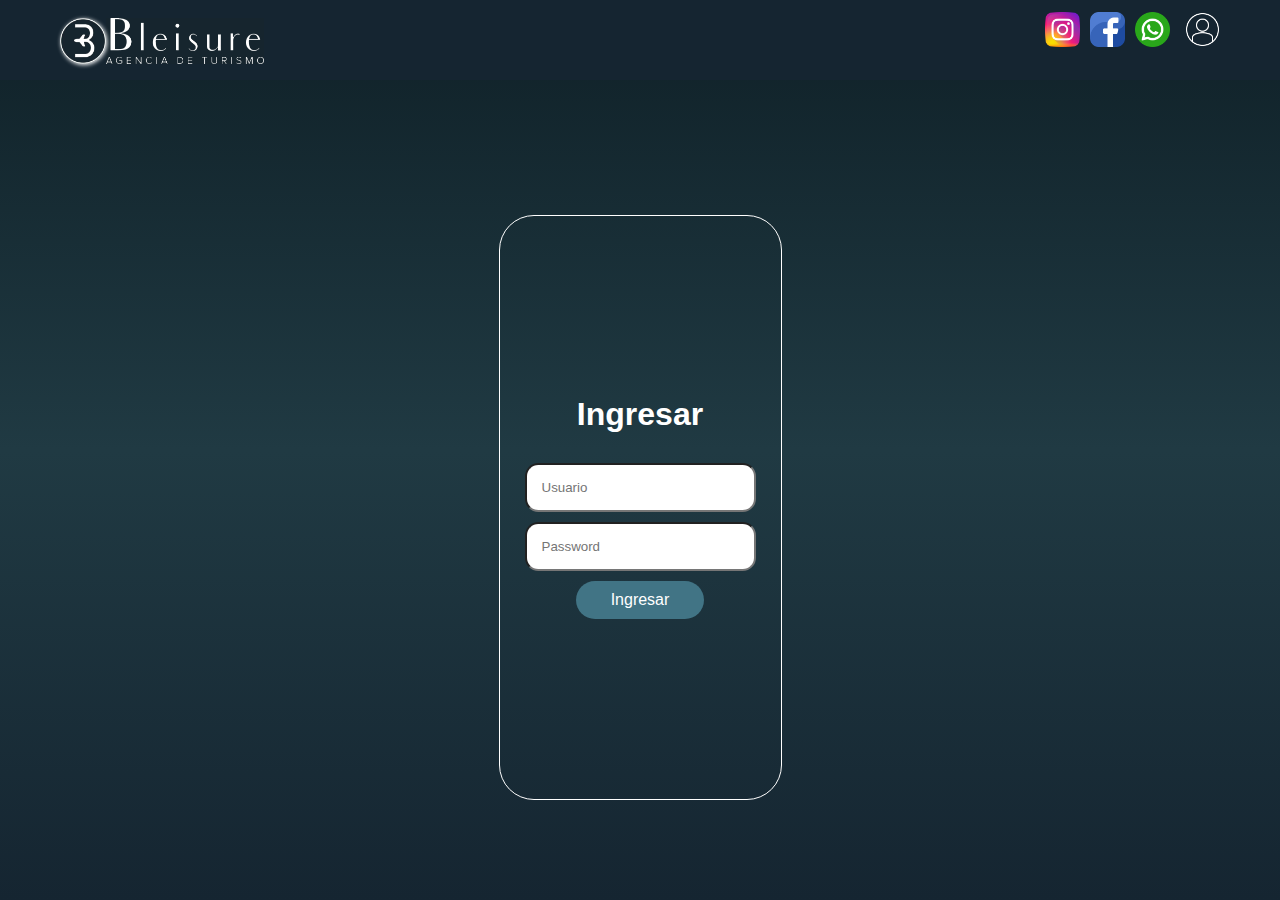
==== login.html @ dff64142 "Comienzo web - falta javascript" ====
<!DOCTYPE html>
<html lang="en">
<head>
    <meta charset="UTF-8">
    <meta http-equiv="X-UA-Compatible" content="IE=edge">
    <meta name="viewport" content="width=device-width, initial-scale=1.0">
    <link rel="icon" href="assets/img/logob.ico">
    <link rel="stylesheet" href="login.css">
    <title>Login - Bleisure</title>
</head>
<body>
    <header class="header">
        <div class="logo">
            <img src="./assets/img/logob.png" alt="logo" class="logo logo-b">
            <img src="./assets/img/logoazul.jpg" alt="logo" class="logo">
        </div>
        
        <nav class="navbar">
            <ul class="navbar-list">
                <li><a href="https://www.instagram.com/bleisure.turismo/" target="_blank">
                        <img src="./assets/img/ico-i.png" alt="icono avion" class="icono"></a> </li>
                <li> <a href="https://www.facebook.com/bleisureturismo/" target="_blank">
                        <img src="./assets/img/ico-f.png" alt="icono burger" class="icono"></a></li>
                <li> <a href="https://api.whatsapp.com/send?phone=543492648333" target="_blank"><img
                            src="./assets/img/ico-w.png" alt="icono avion" class="icono"></a>
                </li>
            </ul>
            <label for="toggle-menu"><img src="./assets/img/user.png" alt="icono menu" class="user icono"></label>
            <input type="checkbox" id="toggle-menu">
        </nav>
    </header>
    <main class="register register_login">
        <form class="form-container form-container-login">
            <h1 class="form_title"> Ingresar</h1>
            <input type = "usuario" placeholder="Usuario" class = "form_input"/>
            <input type = "password" placeholder ="Password" class = "form_input" />
            <a href="./index.html" class="form_btn"> Ingresar </a>
        </form>
    </main>
</body>

</html>
---- login.css ----
@import url('https://fonts.googleapis.com/css2?family=Dancing+Script&display=swap');

* {
    box-sizing: border-box;
    margin: 0;
    padding: 0;
    font-family: 'Montserrat', sans-serif;
}

:root {
    --background-color: #152531;
    --text-color: white;
}

main {
    display: flex;
    flex-direction: column;
    align-items: center;
    justify-content: center;
    width: 100%;
    background: linear-gradient(to top, var(--background-color), #203A43, #0F2027);
    height: 100vh;
}

.header {
    display: flex;
    flex-direction: row;
    flex-wrap: nowrap;
    align-content: center;
    justify-content: space-between;
    height: 80px;
    width: 100%;
    padding: 12px 60px 0px;
    position: fixed;
    z-index: 1;
    background-color: var(--background-color);
}

#toggle-menu {
    display: none; 
}

.navbar {
    display: flex;
    flex-direction: row;
    align-content: center;
    justify-content: center;
    gap:15px;
}

.navbar ul {
    display: flex;
    flex-direction: row;
    align-content: center;
    justify-content: center;
    gap:10px;
}

.navbar li,
.navbar a, a {
    list-style: none;
    text-decoration: none;
    color: var(--text-color)
}

.navbar li a:hover {
    text-decoration-line: overline;
    text-decoration-color: goldenrod;
}

.logo {
    display: flex;
    flex-direction: row;
    padding-top: 3px;
    padding-bottom: 8px;
    align-content: center;
}



.logo-footer {
    display: flex;
    flex-direction: row;
    align-content: center;
    padding-top: 15px;
    padding-bottom: 15px;
}

.logo-b {
    filter: drop-shadow(1px 1px 2px #ffffff);
}

.logof {
    width:80%;
    height: 80%;

}

.logo {
    display: flex;
    flex-direction: row;
    padding-top: 3px;
    padding-bottom: 8px;
    align-content: center;
}

.icono {
    height: 35px;
    width: 35px;
}

.register {
    color:var(--text-color);
    padding: 119px 45px 5px 45px;
    display: flex;
    flex-direction: column;

}

.form-container {
    display: flex;
    flex-direction: column;
    gap:10px;
    align-items: center;
    justify-content: center;
    height: 65vh;
    padding: 85px 25px;
    border-radius: 35px;
    border: 1px solid ;
}


.form_title{
    font-size: 2em;
    margin-bottom: 20px;
}

.form_input{
    padding: 15px 35px 15px 15px;
    border-radius: 1em;

}

.form-container .form_btn {
    padding: 10px 35px 10px 35px;
    align-items: center;
    justify-content: center;
    justify-items: center;
    background-color: #417485;
    border-radius:75px;
/*     margin-top:15px; */
}

.form-container .form_btn:hover {
    font-weight:600;
    box-shadow: 0px 1px 10px var(--text-color);

}

@media (max-width: 1050px) {
    .header {
        display: flex;
        flex-direction: row;
        justify-content: space-between;
        padding: 0 auto;
        width: 100%;
        gap: 5%;
    }

    .navbar {
        display: flex;
        flex-direction: row;
        align-items: center;
        justify-content: center;
        padding: 5px 5px;     
    }

    .register{
        height: 100%;
        height: 100vh;
    }

    .form-container-login {
        padding: 35px 25px;
    }

}

@media (max-width: 465px) {
    .header {
        justify-content: left;
        padding-left: 2px;
    }
    
    .navbar ul {
        display: flex;
        flex-direction: row;
        align-content: center;
        justify-content: center;
        gap:3px;
    }
}
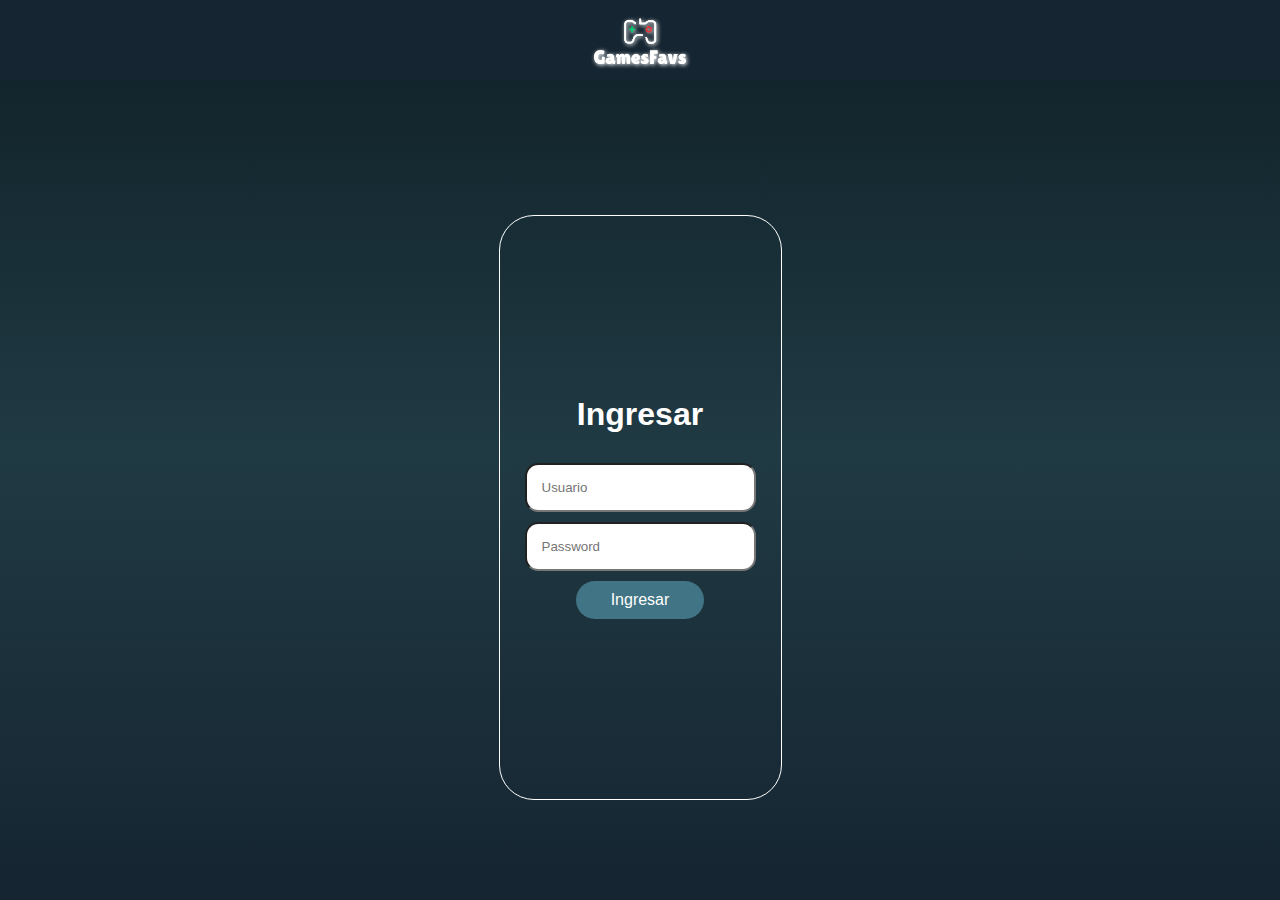
==== commit 9a52bf7b: "Renderiza los juegos y filtra" ====
--- a/login.html
+++ b/login.html
@@ -4,30 +4,16 @@
     <meta charset="UTF-8">
     <meta http-equiv="X-UA-Compatible" content="IE=edge">
     <meta name="viewport" content="width=device-width, initial-scale=1.0">
-    <link rel="icon" href="assets/img/logob.ico">
+    <link rel="icon" href="assets/img/logo-ico.png">
     <link rel="stylesheet" href="login.css">
-    <title>Login - Bleisure</title>
+    <title>GamesFavs - Tus juegos favoritos</title>
 </head>
 <body>
     <header class="header">
         <div class="logo">
-            <img src="./assets/img/logob.png" alt="logo" class="logo logo-b">
-            <img src="./assets/img/logoazul.jpg" alt="logo" class="logo">
+            <img src="./assets/img/logo.png" alt="logo" class="logo logo-b">
         </div>
-        
-        <nav class="navbar">
-            <ul class="navbar-list">
-                <li><a href="https://www.instagram.com/bleisure.turismo/" target="_blank">
-                        <img src="./assets/img/ico-i.png" alt="icono avion" class="icono"></a> </li>
-                <li> <a href="https://www.facebook.com/bleisureturismo/" target="_blank">
-                        <img src="./assets/img/ico-f.png" alt="icono burger" class="icono"></a></li>
-                <li> <a href="https://api.whatsapp.com/send?phone=543492648333" target="_blank"><img
-                            src="./assets/img/ico-w.png" alt="icono avion" class="icono"></a>
-                </li>
-            </ul>
-            <label for="toggle-menu"><img src="./assets/img/user.png" alt="icono menu" class="user icono"></label>
-            <input type="checkbox" id="toggle-menu">
-        </nav>
+       
     </header>
     <main class="register register_login">
         <form class="form-container form-container-login">
--- a/login.css
+++ b/login.css
@@ -27,7 +27,7 @@
     flex-direction: row;
     flex-wrap: nowrap;
     align-content: center;
-    justify-content: space-between;
+    justify-content: center;
     height: 80px;
     width: 100%;
     padding: 12px 60px 0px;
